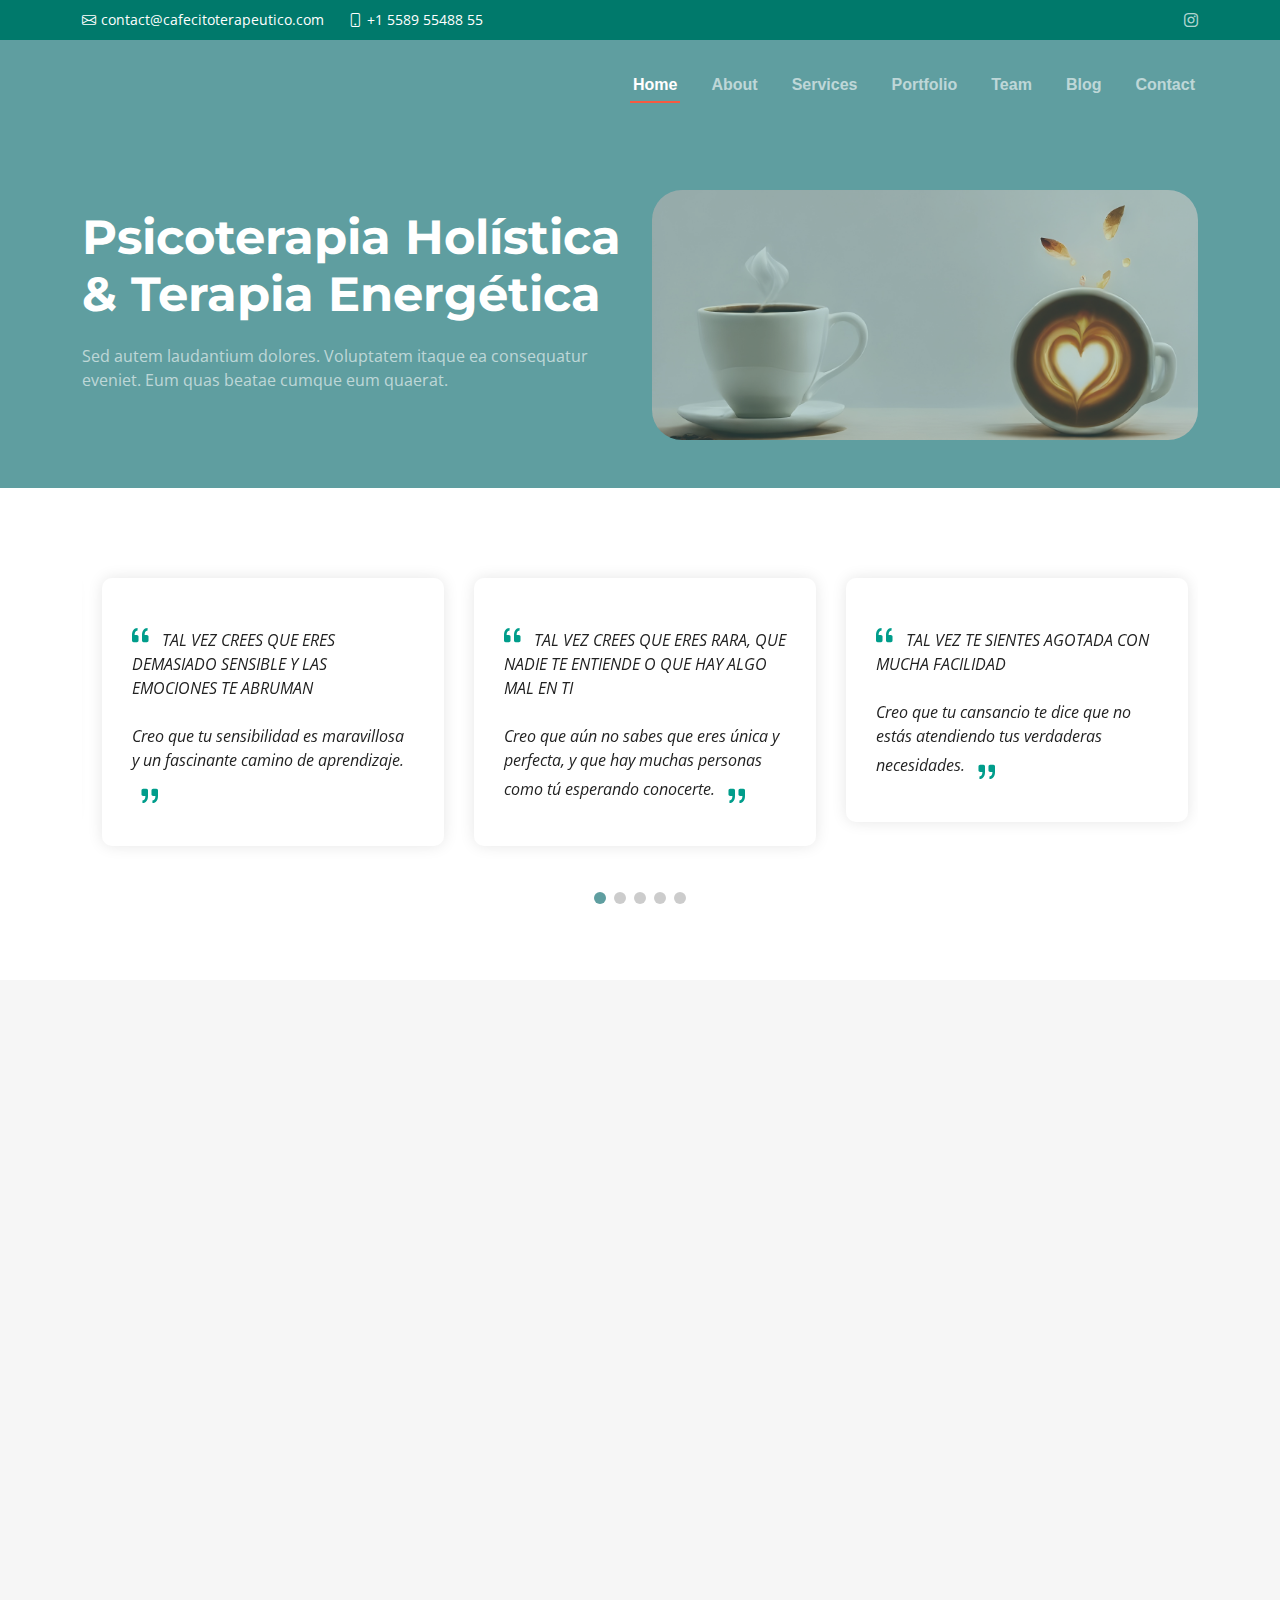
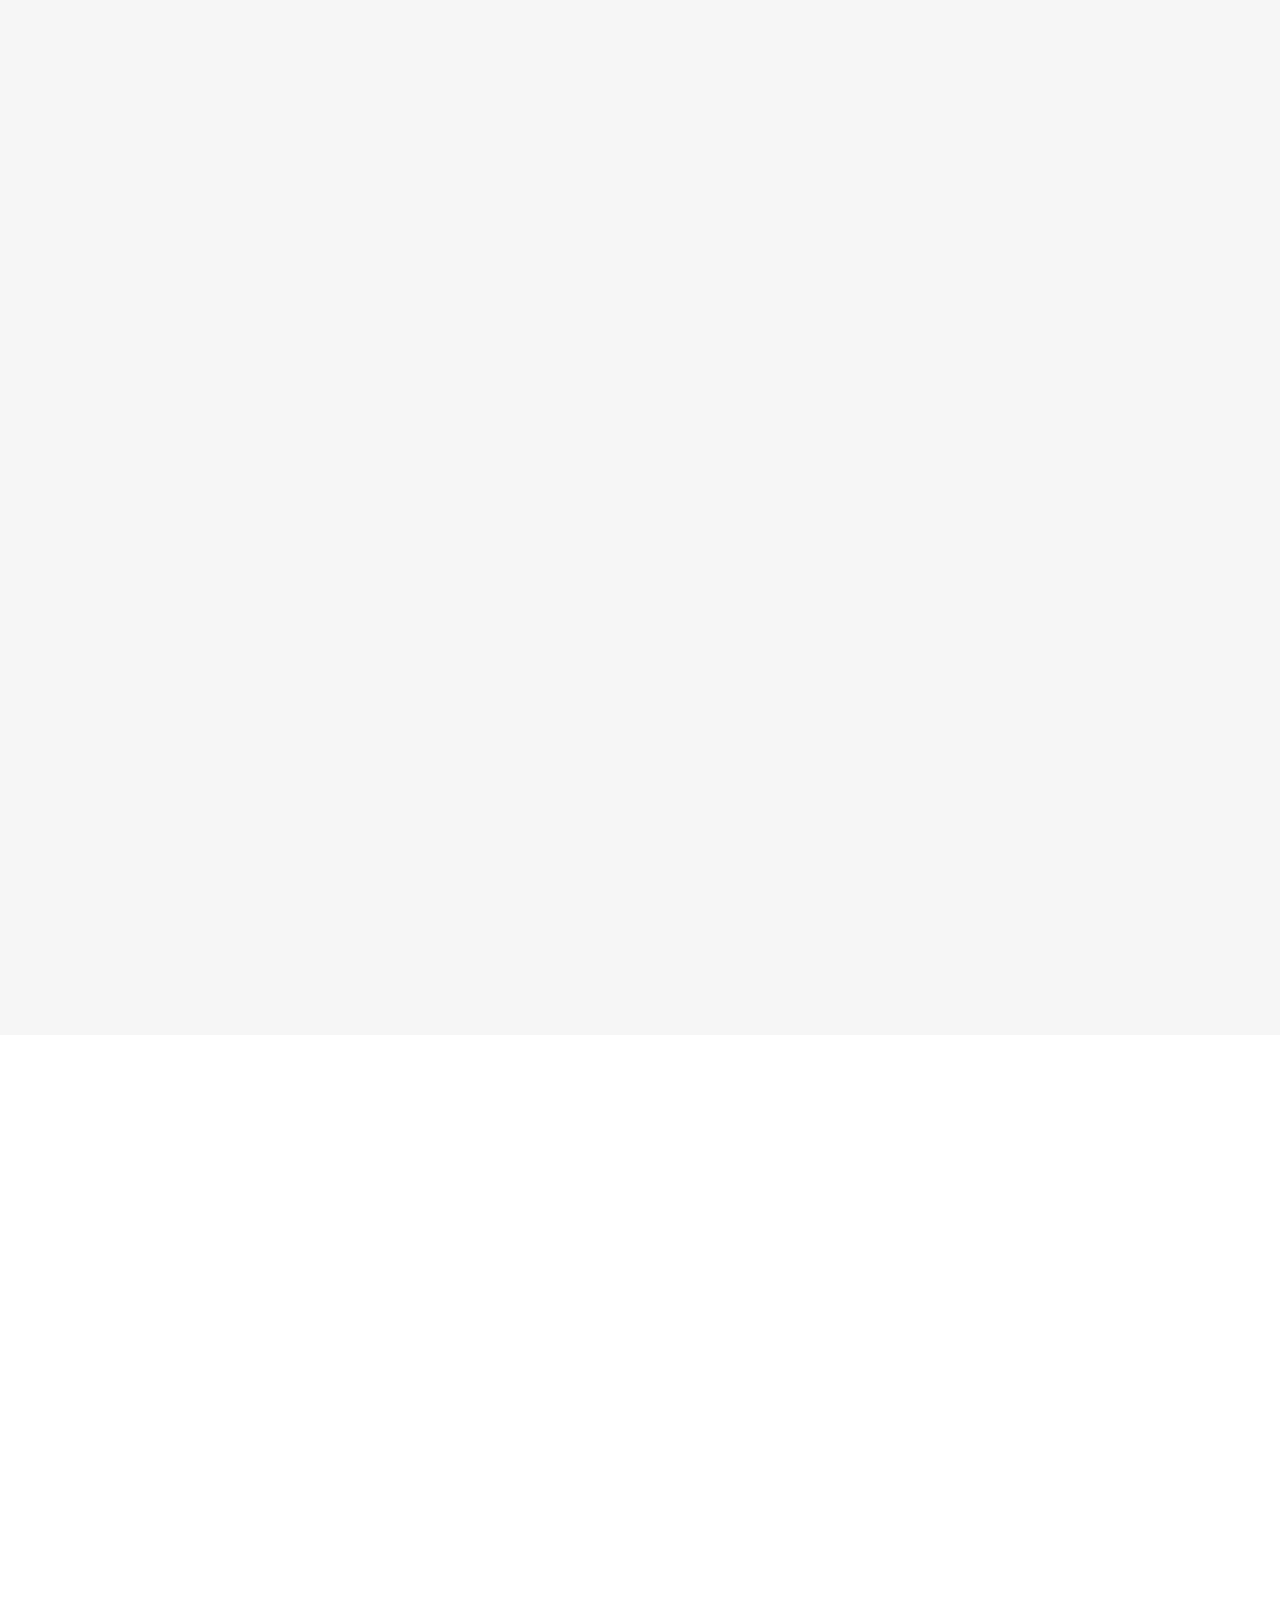
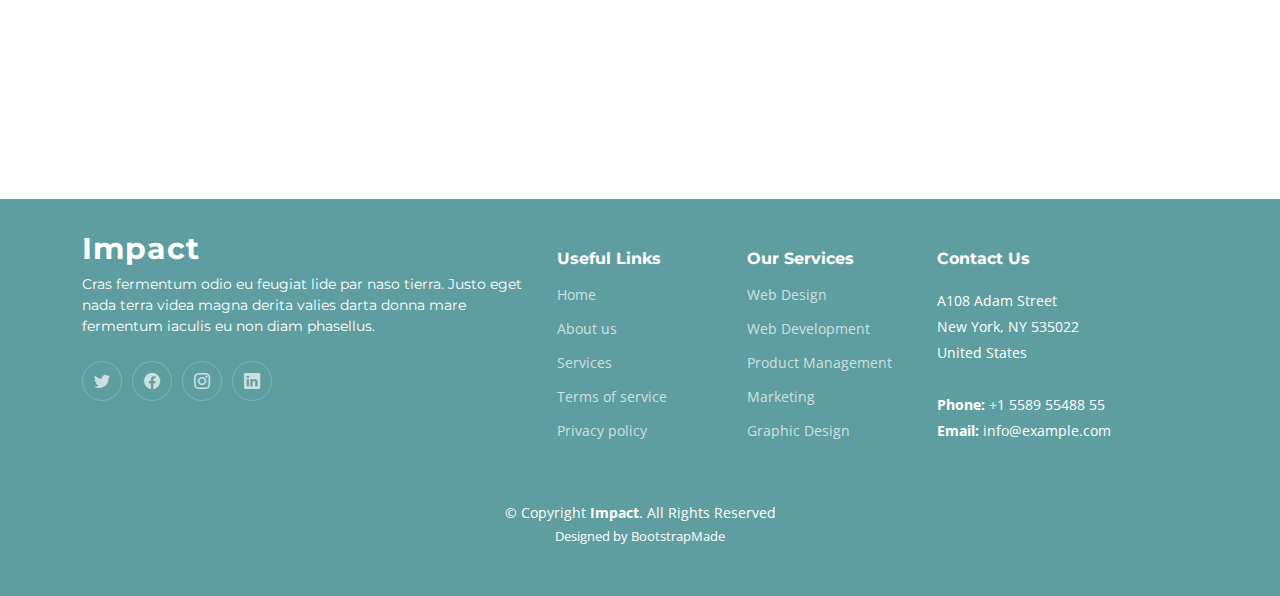
==== index2.html @ 8ee393c6 "test" ====
<!DOCTYPE html>
<html lang="es">

<head>
  <meta charset="utf-8">
  <meta content="width=device-width, initial-scale=1.0" name="viewport">

  <title>cafecitoterapeutico</title>
  <meta content="" name="description">
  <meta content="" name="keywords">

  <!-- Favicons -->
  <link href="assets/img/favicon.png" rel="icon">

  <!-- Google Fonts -->
  <link rel="preconnect" href="https://fonts.googleapis.com">
  <link rel="preconnect" href="https://fonts.gstatic.com" crossorigin>
  <link href="https://fonts.googleapis.com/css2?family=Open+Sans:ital,wght@0,300;0,400;0,500;0,600;0,700;1,300;1,400;1,600;1,700&family=Montserrat:ital,wght@0,300;0,400;0,500;0,600;0,700;1,300;1,400;1,500;1,600;1,700&family=Raleway:ital,wght@0,300;0,400;0,500;0,600;0,700;1,300;1,400;1,500;1,600;1,700&display=swap" rel="stylesheet">

  <!-- Vendor CSS Files -->
  <link href="assets/vendor/bootstrap/css/bootstrap.min.css" rel="stylesheet">
  <link href="assets/vendor/bootstrap-icons/bootstrap-icons.css" rel="stylesheet">
  <link href="assets/vendor/aos/aos.css" rel="stylesheet">
  <link href="assets/vendor/glightbox/css/glightbox.min.css" rel="stylesheet">
  <link href="assets/vendor/swiper/swiper-bundle.min.css" rel="stylesheet">

  <!-- Template Main CSS File -->
  <link href="assets/css/main.css" rel="stylesheet">

<body>

  <!-- ======= Header ======= -->
  <section id="topbar" class="topbar d-flex align-items-center">
    <div class="container d-flex justify-content-center justify-content-md-between">
      <div class="contact-info d-flex align-items-center">
        <i class="bi bi-envelope d-flex align-items-center"><a href="mailto:contact@cafecitoterapeutico.com">contact@cafecitoterapeutico.com</a></i>
        <i class="bi bi-phone d-flex align-items-center ms-4"><span>+1 5589 55488 55</span></i>
      </div>
      <div class="social-links d-none d-md-flex align-items-center">
        <a href="#" class="instagram"><i class="bi bi-instagram"></i></a>
      </div>
    </div>
  </section><!-- End Top Bar -->

  <header id="header" class="header d-flex align-items-center">

    <div class="container-fluid container-xl d-flex align-items-center justify-content-between">
      <a href="index.html" class="logo d-flex align-items-center">
        <!-- Uncomment the line below if you also wish to use an image logo -->
        <!-- <img src="assets/img/logo.png" alt=""> -->
        <!-- <h1>cafecitoterapeutico<span>.</span></h1> -->
      </a>
      <nav id="navbar" class="navbar">
        <ul>
          <li><a href="#hero">Home</a></li>
          <li><a href="#about">About</a></li>
          <li><a href="#services">Services</a></li>
          <li><a href="#portfolio">Portfolio</a></li>
          <li><a href="#team">Team</a></li>
          <li><a href="blog.html">Blog</a></li>
          <li><a href="#contact">Contact</a></li>
        </ul>
      </nav><!-- .navbar -->

      <i class="mobile-nav-toggle mobile-nav-show bi bi-list"></i>
      <i class="mobile-nav-toggle mobile-nav-hide d-none bi bi-x"></i>

    </div>
  </header><!-- End Header -->
  <!-- End Header -->

  <!-- ======= Hero Section ======= -->
  <section id="hero" class="hero">
    <div class="container position-relative">
      <div class="row gy-5" data-aos="fade-in">
        <div class="col-lg-6 order-2 order-lg-1 d-flex flex-column justify-content-center text-center text-lg-start">
          <h2>Psicoterapia Holística & Terapia Energética</h2>
          <p>Sed autem laudantium dolores. Voluptatem itaque ea consequatur eveniet. Eum quas beatae cumque eum quaerat.</p>
      
        </div>
        <div class="col-lg-6 order-1 order-lg-2">
          <img src="assets/img/bg.jpg" class="img-fluid" alt="" data-aos="zoom-out" data-aos-delay="100" style="border-radius: 30px; opacity: .68;">
        </div>
      </div>
    </div>
    <br><br>
    </div>
  </section>
  <!-- End Hero Section -->

  <main id="main">

    <!-- ======= Testimonials Section ======= -->
    <section id="testimonials" class="testimonials">
      <div class="container" data-aos="fade-up">

        <div class="slides-3 swiper" data-aos="fade-up" data-aos-delay="100">
          <div class="swiper-wrapper">

            <div class="swiper-slide">
              <div class="testimonial-wrap">
                <div class="testimonial-item">
                  <p>
                    <i class="bi bi-quote quote-icon-left"></i>
                    TAL VEZ CREES QUE ERES DEMASIADO SENSIBLE Y LAS EMOCIONES TE ABRUMAN
                    <br>    <br>
                    Creo que tu sensibilidad es maravillosa y un fascinante camino de aprendizaje.
                    <i class="bi bi-quote quote-icon-right"></i>
                  </p>
                </div>
              </div>
            </div><!-- End testimonial item -->

            <div class="swiper-slide">
              <div class="testimonial-wrap">
                <div class="testimonial-item">
                  <p>
                    <i class="bi bi-quote quote-icon-left"></i>
                    TAL VEZ CREES QUE ERES RARA, QUE NADIE TE ENTIENDE O QUE HAY ALGO MAL EN TI
                    <br><br>
                    Creo que aún no sabes que eres única y perfecta, y que hay muchas personas como tú esperando conocerte.
                    <i class="bi bi-quote quote-icon-right"></i>
                  </p>
                </div>
              </div>
            </div><!-- End testimonial item -->

            <div class="swiper-slide">
              <div class="testimonial-wrap">
                <div class="testimonial-item">
                  <p>
                    <i class="bi bi-quote quote-icon-left"></i>
                    TAL VEZ TE SIENTES AGOTADA CON MUCHA FACILIDAD
                    <br><br>
                    Creo que tu cansancio te dice que no estás atendiendo tus verdaderas necesidades.
                    <i class="bi bi-quote quote-icon-right"></i>
                  </p>
                </div>
              </div>
            </div><!-- End testimonial item -->

            <div class="swiper-slide">
              <div class="testimonial-wrap">
                <div class="testimonial-item">
                  <p>
                    <i class="bi bi-quote quote-icon-left"></i>
                    Fugiat enim eram quae cillum dolore dolor amet nulla culpa multos export minim fugiat minim velit minim dolor enim duis veniam ipsum anim magna sunt elit fore quem dolore.
                    <i class="bi bi-quote quote-icon-right"></i>
                  </p>
                </div>
              </div>
            </div><!-- End testimonial item -->

            <div class="swiper-slide">
              <div class="testimonial-wrap">
                <div class="testimonial-item">
                  <p>
                    <i class="bi bi-quote quote-icon-left"></i>
                    Quis quorum aliqua sint quem legam fore sunt eram irure aliqua veniam tempor noster veniam enim culpa labore duis sunt culpa nulla illum cillum fugiat legam esse veniam culpa fore.
                    <i class="bi bi-quote quote-icon-right"></i>
                  </p>
                </div>
              </div>
            </div><!-- End testimonial item -->

          </div>
          <div class="swiper-pagination"></div>
        </div>

      </div>
    </section><!-- End Testimonials Section -->

    <!-- ======= About Us Section ======= -->
    <section id="about" class="about sections-bg">
      <div class="container" data-aos="fade-up">


        <div class="row gy-4">
          <div class="col-lg-6">
            <img src="assets/img/about.jpg" class="img-fluid rounded-4 mb-4" alt="">
          </div>
          <div class="col-lg-6">
            <div class="content ps-0 ps-lg-5">
              
              <h2>Hola, soy Sarai, psicóloga y altamente sensible.</h2>
              <p class="fst-italic">
                TE DOY LA BIENVENIDA A ESTE ESPACIO QUE HE CREADO PARA TI.
              </p>
              <ul>
                <li><i class="bi bi-check-circle-fill"></i> 
                  Mi propósito es acompañarte en el proceso de conectar con tu sensibilidad para aprender a apreciarla e integrarla en tu vida, aceptarte tal y como eres y recuperar el equilibrio. 
                </li>
              </ul>
       
            </div>
          </div>
        </div>

      </div>
    </section><!-- End About Us Section -->

    <!-- ======= Our Services Section ======= -->
    <section id="services" class="services sections-bg">
      <div class="container" data-aos="fade-up">

        <div class="section-header">
          <h2>¡Bienvenid@ a este espacio de transformación!</h2>
          <p>Te invito a adentrarte en un viaje de consciencia y expansión, respetando tus ritmos y necesidades más profundas. Deseo acompañarte a hacerte soberan@ de tu vida y recuperar el poder de tu bienestar.</p>
        </div>

        <div class="row gy-4" data-aos="fade-up" data-aos-delay="100">

          <div class="col-lg-4 col-md-6">
            <div class="service-item  position-relative">
              <div class="icon">
                <i class="bi bi-wifi"></i>
              </div>
              <h3>SESIONES ONLINE</h3>
              <p>Provident nihil minus qui consequatur non omnis maiores. Eos accusantium minus dolores iure perferendis tempore et consequatur.</p>
              <a href="#" class="readmore stretched-link">Read more <i class="bi bi-arrow-right"></i></a>
            </div>
          </div><!-- End Service Item -->

          <div class="col-lg-4 col-md-6">
            <div class="service-item position-relative">
              <div class="icon">
                <i class="bi bi-person"></i>
              </div>
              <h3>SESIONES INDIVIDUALES</h3>
              <p>Ut autem aut autem non a. Sint sint sit facilis nam iusto sint. Libero corrupti neque eum hic non ut nesciunt dolorem.</p>
              <a href="#" class="readmore stretched-link">Read more <i class="bi bi-arrow-right"></i></a>
            </div>
          </div><!-- End Service Item -->

          <div class="col-lg-4 col-md-6">
            <div class="service-item position-relative">
              <div class="icon">
                <i class="bi bi-people"></i>
              </div>
              <h3>SESIONES EN PAREJA</h3>
              <p>Ut excepturi voluptatem nisi sed. Quidem fuga consequatur. Minus ea aut. Vel qui id voluptas adipisci eos earum corrupti.</p>
              <a href="#" class="readmore stretched-link">Read more <i class="bi bi-arrow-right"></i></a>
            </div>
          </div><!-- End Service Item -->

          <div class="col-lg-4 col-md-6">
            <div class="service-item position-relative">
              <div class="icon">
                <i class="bi bi-cup-hot"></i>
              </div>
              <h3>CAFECITO TERAPEUTICO</h3>
              <p>Non et temporibus minus omnis sed dolor esse consequatur. Cupiditate sed error ea fuga sit provident adipisci neque.</p>
              <a href="#" class="readmore stretched-link">Read more <i class="bi bi-arrow-right"></i></a>
            </div>
          </div><!-- End Service Item -->

          <div class="col-lg-4 col-md-6">
            <div class="service-item position-relative">
              <div class="icon">
                <i class="bi bi-calendar4-week"></i>
              </div>
              <h3>Velit Doloremque</h3>
              <p>Cumque et suscipit saepe. Est maiores autem enim facilis ut aut ipsam corporis aut. Sed animi at autem alias eius labore.</p>
              <a href="#" class="readmore stretched-link">Read more <i class="bi bi-arrow-right"></i></a>
            </div>
          </div><!-- End Service Item -->

          <div class="col-lg-4 col-md-6">
            <div class="service-item position-relative">
              <div class="icon">
                <i class="bi bi-chat-square-text"></i>
              </div>
              <h3>Dolori Architecto</h3>
              <p>Hic molestias ea quibusdam eos. Fugiat enim doloremque aut neque non et debitis iure. Corrupti recusandae ducimus enim.</p>
              <a href="#" class="readmore stretched-link">Read more <i class="bi bi-arrow-right"></i></a>
            </div>
          </div><!-- End Service Item -->

        </div>

      </div>
    </section><!-- End Our Services Section -->

    <!-- ======= Contact Section ======= -->
    <section id="contact" class="contact">
      <div class="container" data-aos="fade-up">

        <div class="section-header">
          <h2>Contact</h2>
          <p>Nulla dolorum nulla nesciunt rerum facere sed ut inventore quam porro nihil id ratione ea sunt quis dolorem dolore earum</p>
        </div>

        <div class="row gx-lg-0 gy-4">

          <div class="col-lg-4">

            <div class="info-container d-flex flex-column align-items-center justify-content-center">
              <div class="info-item d-flex">
                <i class="bi bi-geo-alt flex-shrink-0"></i>
                <div>
                  <h4>Location:</h4>
                  <p>A108 Adam Street, New York, NY 535022</p>
                </div>
              </div><!-- End Info Item -->

              <div class="info-item d-flex">
                <i class="bi bi-envelope flex-shrink-0"></i>
                <div>
                  <h4>Email:</h4>
                  <p>info@example.com</p>
                </div>
              </div><!-- End Info Item -->

              <div class="info-item d-flex">
                <i class="bi bi-phone flex-shrink-0"></i>
                <div>
                  <h4>Call:</h4>
                  <p>+1 5589 55488 55</p>
                </div>
              </div><!-- End Info Item -->

              <div class="info-item d-flex">
                <i class="bi bi-clock flex-shrink-0"></i>
                <div>
                  <h4>Open Hours:</h4>
                  <p>Mon-Sat: 11AM - 23PM</p>
                </div>
              </div><!-- End Info Item -->
            </div>

          </div>

          <div class="col-lg-8">
            <form action="https://neommunications.com/neo2024/forms/contact.php" method="post" role="form" class="php-email-form">
              <div class="row">
                <div class="col-md-6 form-group">
                  <input type="text" name="name" class="form-control" id="name" placeholder="Your Name" required>
                </div>
                <div class="col-md-6 form-group mt-3 mt-md-0">
                  <input type="email" class="form-control" name="email" id="email" placeholder="Your Email" required>
                </div>
              </div>
              <div class="form-group mt-3">
                <input type="text" class="form-control" name="subject" id="subject" placeholder="Subject" required>
              </div>
              <div class="form-group mt-3">
                <textarea class="form-control" name="message" rows="7" placeholder="Message" required></textarea>
              </div>
              <div class="my-3">
                <div class="loading">Loading</div>
                <div class="error-message"></div>
                <div class="sent-message">Your message has been sent. Thank you!</div>
              </div>
              <div class="text-center"><button type="submit">Send Message</button></div>
            </form>
          </div><!-- End Contact Form -->

        </div>

      </div>
    </section><!-- End Contact Section -->

  </main><!-- End #main -->

  <!-- ======= Footer ======= -->
  <footer id="footer" class="footer">

    <div class="container">
      <div class="row gy-4">
        <div class="col-lg-5 col-md-12 footer-info">
          <a href="index.html" class="logo d-flex align-items-center">
            <span>Impact</span>
          </a>
          <p>Cras fermentum odio eu feugiat lide par naso tierra. Justo eget nada terra videa magna derita valies darta donna mare fermentum iaculis eu non diam phasellus.</p>
          <div class="social-links d-flex mt-4">
            <a href="#" class="twitter"><i class="bi bi-twitter"></i></a>
            <a href="#" class="facebook"><i class="bi bi-facebook"></i></a>
            <a href="#" class="instagram"><i class="bi bi-instagram"></i></a>
            <a href="#" class="linkedin"><i class="bi bi-linkedin"></i></a>
          </div>
        </div>

        <div class="col-lg-2 col-6 footer-links">
          <h4>Useful Links</h4>
          <ul>
            <li><a href="#">Home</a></li>
            <li><a href="#">About us</a></li>
            <li><a href="#">Services</a></li>
            <li><a href="#">Terms of service</a></li>
            <li><a href="#">Privacy policy</a></li>
          </ul>
        </div>

        <div class="col-lg-2 col-6 footer-links">
          <h4>Our Services</h4>
          <ul>
            <li><a href="#">Web Design</a></li>
            <li><a href="#">Web Development</a></li>
            <li><a href="#">Product Management</a></li>
            <li><a href="#">Marketing</a></li>
            <li><a href="#">Graphic Design</a></li>
          </ul>
        </div>

        <div class="col-lg-3 col-md-12 footer-contact text-center text-md-start">
          <h4>Contact Us</h4>
          <p>
            A108 Adam Street <br>
            New York, NY 535022<br>
            United States <br><br>
            <strong>Phone:</strong> +1 5589 55488 55<br>
            <strong>Email:</strong> info@example.com<br>
          </p>

        </div>

      </div>
    </div>

    <div class="container mt-4">
      <div class="copyright">
        &copy; Copyright <strong><span>Impact</span></strong>. All Rights Reserved
      </div>
      <div class="credits">
        <!-- All the links in the footer should remain intact. -->
        <!-- You can delete the links only if you purchased the pro version. -->
        <!-- Licensing information: https://bootstrapmade.com/license/ -->
        <!-- Purchase the pro version with working PHP/AJAX contact form: https://bootstrapmade.com/impact-bootstrap-business-website-template/ -->
        Designed by <a href="https://bootstrapmade.com/">BootstrapMade</a>
      </div>
    </div>

  </footer><!-- End Footer -->
  <!-- End Footer -->

  <a href="#" class="scroll-top d-flex align-items-center justify-content-center"><i class="bi bi-arrow-up-short"></i></a>

  <div id="preloader"></div>

  <!-- Vendor JS Files -->
  <script src="assets/vendor/bootstrap/js/bootstrap.bundle.min.js"></script>
  <script src="assets/vendor/aos/aos.js"></script>
  <script src="assets/vendor/glightbox/js/glightbox.min.js"></script>
  <script src="assets/vendor/purecounter/purecounter_vanilla.js"></script>
  <script src="assets/vendor/swiper/swiper-bundle.min.js"></script>
  <script src="assets/vendor/isotope-layout/isotope.pkgd.min.js"></script>
  <script src="assets/vendor/php-email-form/validate.js"></script>

  <!-- Template Main JS File -->
  <script src="assets/js/main.js"></script>

</body>

</html>
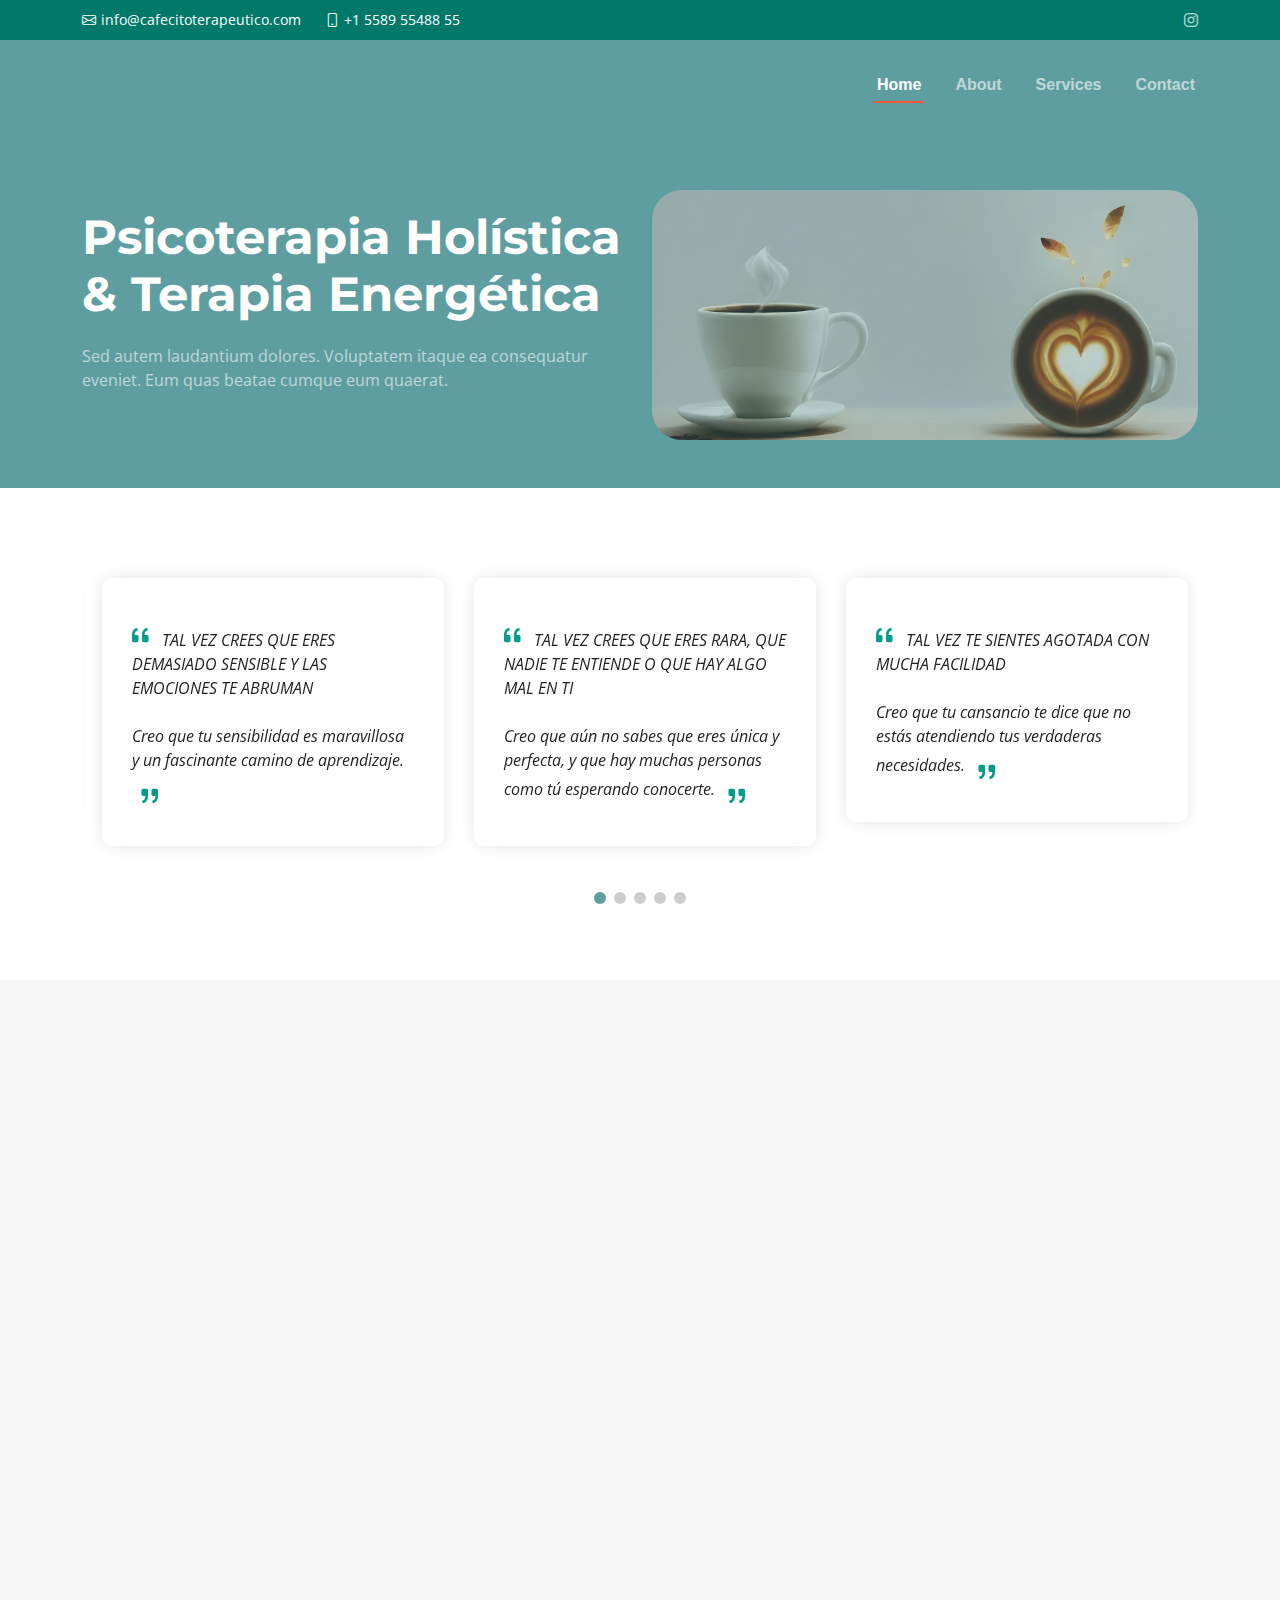
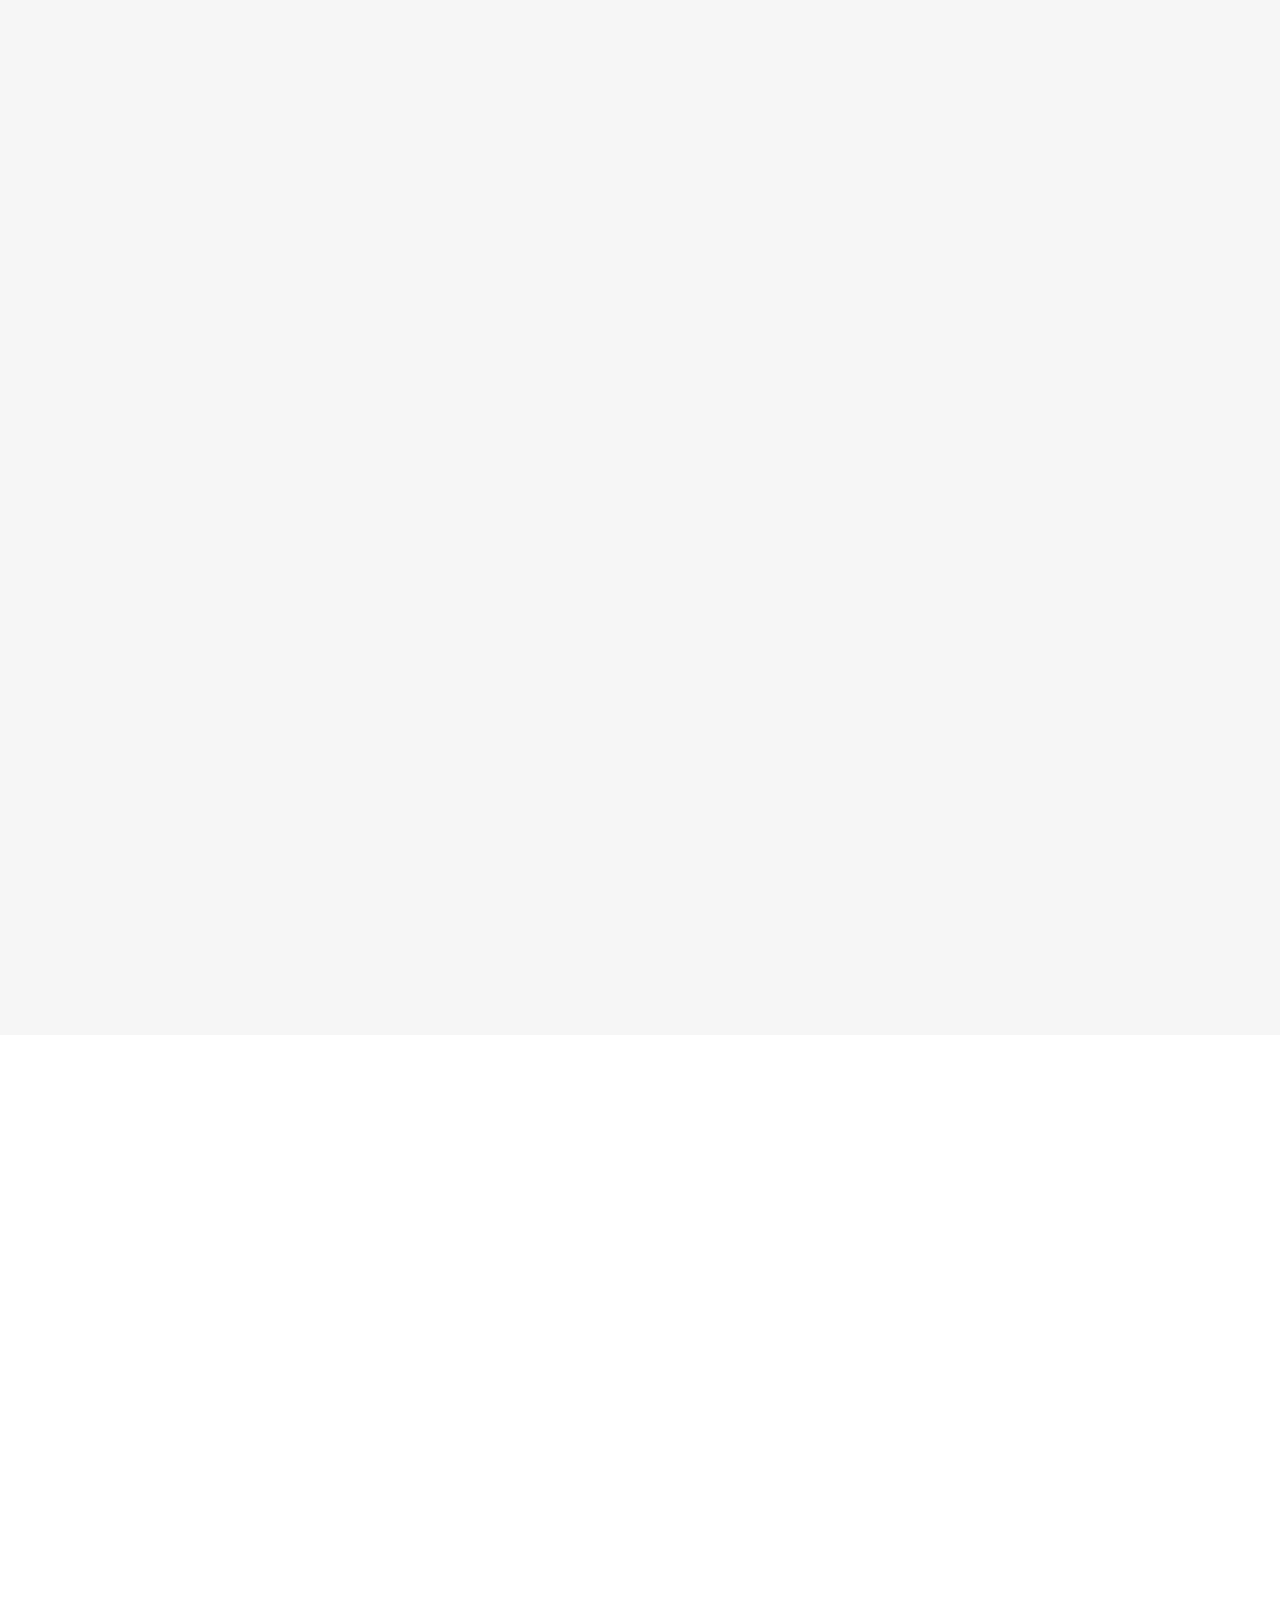
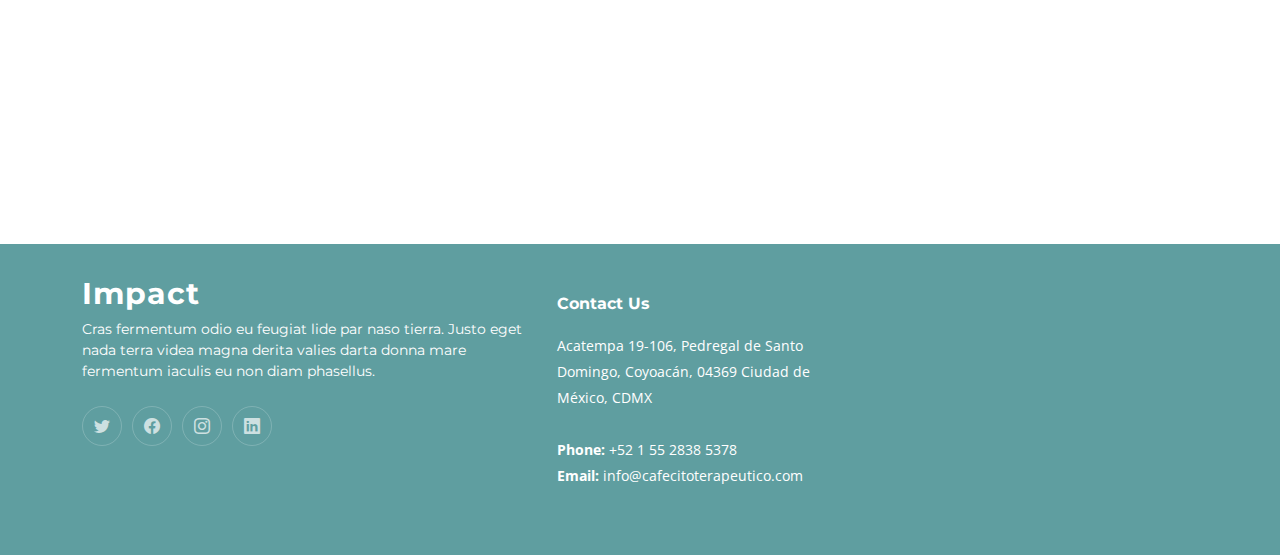
==== commit 2219c4c6: "test" ====
--- a/index2.html
+++ b/index2.html
@@ -10,12 +10,13 @@
   <meta content="" name="keywords">
 
   <!-- Favicons -->
-  <link href="assets/img/favicon.png" rel="icon">
 
   <!-- Google Fonts -->
   <link rel="preconnect" href="https://fonts.googleapis.com">
   <link rel="preconnect" href="https://fonts.gstatic.com" crossorigin>
-  <link href="https://fonts.googleapis.com/css2?family=Open+Sans:ital,wght@0,300;0,400;0,500;0,600;0,700;1,300;1,400;1,600;1,700&family=Montserrat:ital,wght@0,300;0,400;0,500;0,600;0,700;1,300;1,400;1,500;1,600;1,700&family=Raleway:ital,wght@0,300;0,400;0,500;0,600;0,700;1,300;1,400;1,500;1,600;1,700&display=swap" rel="stylesheet">
+  <link
+    href="https://fonts.googleapis.com/css2?family=Open+Sans:ital,wght@0,300;0,400;0,500;0,600;0,700;1,300;1,400;1,600;1,700&family=Montserrat:ital,wght@0,300;0,400;0,500;0,600;0,700;1,300;1,400;1,500;1,600;1,700&family=Raleway:ital,wght@0,300;0,400;0,500;0,600;0,700;1,300;1,400;1,500;1,600;1,700&display=swap"
+    rel="stylesheet">
 
   <!-- Vendor CSS Files -->
   <link href="assets/vendor/bootstrap/css/bootstrap.min.css" rel="stylesheet">
@@ -33,7 +34,8 @@
   <section id="topbar" class="topbar d-flex align-items-center">
     <div class="container d-flex justify-content-center justify-content-md-between">
       <div class="contact-info d-flex align-items-center">
-        <i class="bi bi-envelope d-flex align-items-center"><a href="mailto:contact@cafecitoterapeutico.com">contact@cafecitoterapeutico.com</a></i>
+        <i class="bi bi-envelope d-flex align-items-center"><a
+            href="mailto:info@cafecitoterapeutico.com">info@cafecitoterapeutico.com</a></i>
         <i class="bi bi-phone d-flex align-items-center ms-4"><span>+1 5589 55488 55</span></i>
       </div>
       <div class="social-links d-none d-md-flex align-items-center">
@@ -55,9 +57,6 @@
           <li><a href="#hero">Home</a></li>
           <li><a href="#about">About</a></li>
           <li><a href="#services">Services</a></li>
-          <li><a href="#portfolio">Portfolio</a></li>
-          <li><a href="#team">Team</a></li>
-          <li><a href="blog.html">Blog</a></li>
           <li><a href="#contact">Contact</a></li>
         </ul>
       </nav><!-- .navbar -->
@@ -75,11 +74,13 @@
       <div class="row gy-5" data-aos="fade-in">
         <div class="col-lg-6 order-2 order-lg-1 d-flex flex-column justify-content-center text-center text-lg-start">
           <h2>Psicoterapia Holística & Terapia Energética</h2>
-          <p>Sed autem laudantium dolores. Voluptatem itaque ea consequatur eveniet. Eum quas beatae cumque eum quaerat.</p>
-      
+          <p>Sed autem laudantium dolores. Voluptatem itaque ea consequatur eveniet. Eum quas beatae cumque eum quaerat.
+          </p>
+
         </div>
         <div class="col-lg-6 order-1 order-lg-2">
-          <img src="assets/img/bg.jpg" class="img-fluid" alt="" data-aos="zoom-out" data-aos-delay="100" style="border-radius: 30px; opacity: .68;">
+          <img src="assets/img/bg.jpg" class="img-fluid" alt="" data-aos="zoom-out" data-aos-delay="100"
+            style="border-radius: 30px; opacity: .68;">
         </div>
       </div>
     </div>
@@ -103,7 +104,7 @@
                   <p>
                     <i class="bi bi-quote quote-icon-left"></i>
                     TAL VEZ CREES QUE ERES DEMASIADO SENSIBLE Y LAS EMOCIONES TE ABRUMAN
-                    <br>    <br>
+                    <br> <br>
                     Creo que tu sensibilidad es maravillosa y un fascinante camino de aprendizaje.
                     <i class="bi bi-quote quote-icon-right"></i>
                   </p>
@@ -118,7 +119,8 @@
                     <i class="bi bi-quote quote-icon-left"></i>
                     TAL VEZ CREES QUE ERES RARA, QUE NADIE TE ENTIENDE O QUE HAY ALGO MAL EN TI
                     <br><br>
-                    Creo que aún no sabes que eres única y perfecta, y que hay muchas personas como tú esperando conocerte.
+                    Creo que aún no sabes que eres única y perfecta, y que hay muchas personas como tú esperando
+                    conocerte.
                     <i class="bi bi-quote quote-icon-right"></i>
                   </p>
                 </div>
@@ -144,7 +146,8 @@
                 <div class="testimonial-item">
                   <p>
                     <i class="bi bi-quote quote-icon-left"></i>
-                    Fugiat enim eram quae cillum dolore dolor amet nulla culpa multos export minim fugiat minim velit minim dolor enim duis veniam ipsum anim magna sunt elit fore quem dolore.
+                    Fugiat enim eram quae cillum dolore dolor amet nulla culpa multos export minim fugiat minim velit
+                    minim dolor enim duis veniam ipsum anim magna sunt elit fore quem dolore.
                     <i class="bi bi-quote quote-icon-right"></i>
                   </p>
                 </div>
@@ -156,7 +159,8 @@
                 <div class="testimonial-item">
                   <p>
                     <i class="bi bi-quote quote-icon-left"></i>
-                    Quis quorum aliqua sint quem legam fore sunt eram irure aliqua veniam tempor noster veniam enim culpa labore duis sunt culpa nulla illum cillum fugiat legam esse veniam culpa fore.
+                    Quis quorum aliqua sint quem legam fore sunt eram irure aliqua veniam tempor noster veniam enim
+                    culpa labore duis sunt culpa nulla illum cillum fugiat legam esse veniam culpa fore.
                     <i class="bi bi-quote quote-icon-right"></i>
                   </p>
                 </div>
@@ -181,17 +185,18 @@
           </div>
           <div class="col-lg-6">
             <div class="content ps-0 ps-lg-5">
-              
+
               <h2>Hola, soy Sarai, psicóloga y altamente sensible.</h2>
               <p class="fst-italic">
                 TE DOY LA BIENVENIDA A ESTE ESPACIO QUE HE CREADO PARA TI.
               </p>
               <ul>
-                <li><i class="bi bi-check-circle-fill"></i> 
-                  Mi propósito es acompañarte en el proceso de conectar con tu sensibilidad para aprender a apreciarla e integrarla en tu vida, aceptarte tal y como eres y recuperar el equilibrio. 
+                <li><i class="bi bi-check-circle-fill"></i>
+                  Mi propósito es acompañarte en el proceso de conectar con tu sensibilidad para aprender a apreciarla e
+                  integrarla en tu vida, aceptarte tal y como eres y recuperar el equilibrio.
                 </li>
               </ul>
-       
+
             </div>
           </div>
         </div>
@@ -205,7 +210,8 @@
 
         <div class="section-header">
           <h2>¡Bienvenid@ a este espacio de transformación!</h2>
-          <p>Te invito a adentrarte en un viaje de consciencia y expansión, respetando tus ritmos y necesidades más profundas. Deseo acompañarte a hacerte soberan@ de tu vida y recuperar el poder de tu bienestar.</p>
+          <p>Te invito a adentrarte en un viaje de consciencia y expansión, respetando tus ritmos y necesidades más
+            profundas. Deseo acompañarte a hacerte soberan@ de tu vida y recuperar el poder de tu bienestar.</p>
         </div>
 
         <div class="row gy-4" data-aos="fade-up" data-aos-delay="100">
@@ -216,7 +222,8 @@
                 <i class="bi bi-wifi"></i>
               </div>
               <h3>SESIONES ONLINE</h3>
-              <p>Provident nihil minus qui consequatur non omnis maiores. Eos accusantium minus dolores iure perferendis tempore et consequatur.</p>
+              <p>Provident nihil minus qui consequatur non omnis maiores. Eos accusantium minus dolores iure perferendis
+                tempore et consequatur.</p>
               <a href="#" class="readmore stretched-link">Read more <i class="bi bi-arrow-right"></i></a>
             </div>
           </div><!-- End Service Item -->
@@ -227,7 +234,8 @@
                 <i class="bi bi-person"></i>
               </div>
               <h3>SESIONES INDIVIDUALES</h3>
-              <p>Ut autem aut autem non a. Sint sint sit facilis nam iusto sint. Libero corrupti neque eum hic non ut nesciunt dolorem.</p>
+              <p>Ut autem aut autem non a. Sint sint sit facilis nam iusto sint. Libero corrupti neque eum hic non ut
+                nesciunt dolorem.</p>
               <a href="#" class="readmore stretched-link">Read more <i class="bi bi-arrow-right"></i></a>
             </div>
           </div><!-- End Service Item -->
@@ -238,7 +246,8 @@
                 <i class="bi bi-people"></i>
               </div>
               <h3>SESIONES EN PAREJA</h3>
-              <p>Ut excepturi voluptatem nisi sed. Quidem fuga consequatur. Minus ea aut. Vel qui id voluptas adipisci eos earum corrupti.</p>
+              <p>Ut excepturi voluptatem nisi sed. Quidem fuga consequatur. Minus ea aut. Vel qui id voluptas adipisci
+                eos earum corrupti.</p>
               <a href="#" class="readmore stretched-link">Read more <i class="bi bi-arrow-right"></i></a>
             </div>
           </div><!-- End Service Item -->
@@ -249,7 +258,8 @@
                 <i class="bi bi-cup-hot"></i>
               </div>
               <h3>CAFECITO TERAPEUTICO</h3>
-              <p>Non et temporibus minus omnis sed dolor esse consequatur. Cupiditate sed error ea fuga sit provident adipisci neque.</p>
+              <p>Non et temporibus minus omnis sed dolor esse consequatur. Cupiditate sed error ea fuga sit provident
+                adipisci neque.</p>
               <a href="#" class="readmore stretched-link">Read more <i class="bi bi-arrow-right"></i></a>
             </div>
           </div><!-- End Service Item -->
@@ -260,7 +270,8 @@
                 <i class="bi bi-calendar4-week"></i>
               </div>
               <h3>Velit Doloremque</h3>
-              <p>Cumque et suscipit saepe. Est maiores autem enim facilis ut aut ipsam corporis aut. Sed animi at autem alias eius labore.</p>
+              <p>Cumque et suscipit saepe. Est maiores autem enim facilis ut aut ipsam corporis aut. Sed animi at autem
+                alias eius labore.</p>
               <a href="#" class="readmore stretched-link">Read more <i class="bi bi-arrow-right"></i></a>
             </div>
           </div><!-- End Service Item -->
@@ -271,7 +282,8 @@
                 <i class="bi bi-chat-square-text"></i>
               </div>
               <h3>Dolori Architecto</h3>
-              <p>Hic molestias ea quibusdam eos. Fugiat enim doloremque aut neque non et debitis iure. Corrupti recusandae ducimus enim.</p>
+              <p>Hic molestias ea quibusdam eos. Fugiat enim doloremque aut neque non et debitis iure. Corrupti
+                recusandae ducimus enim.</p>
               <a href="#" class="readmore stretched-link">Read more <i class="bi bi-arrow-right"></i></a>
             </div>
           </div><!-- End Service Item -->
@@ -287,73 +299,57 @@
 
         <div class="section-header">
           <h2>Contact</h2>
-          <p>Nulla dolorum nulla nesciunt rerum facere sed ut inventore quam porro nihil id ratione ea sunt quis dolorem dolore earum</p>
-        </div>
-
-        <div class="row gx-lg-0 gy-4">
+          <p>Nulla dolorum nulla nesciunt rerum facere sed ut inventore quam porro nihil id ratione ea sunt quis dolorem
+            dolore earum</p>
+        </div>
+
+        <div class="row gx-lg-0 gy-4 justify-content-md-center">
 
           <div class="col-lg-4">
-
             <div class="info-container d-flex flex-column align-items-center justify-content-center">
               <div class="info-item d-flex">
                 <i class="bi bi-geo-alt flex-shrink-0"></i>
                 <div>
-                  <h4>Location:</h4>
-                  <p>A108 Adam Street, New York, NY 535022</p>
+                  <h4>Ubicación:</h4>
+                  <p>
+                    Acatempa 19-106, Pedregal de Santo Domingo, Coyoacán, 04369 Ciudad de México, CDMX
+                  </p>
                 </div>
               </div><!-- End Info Item -->
 
-              <div class="info-item d-flex">
-                <i class="bi bi-envelope flex-shrink-0"></i>
-                <div>
-                  <h4>Email:</h4>
-                  <p>info@example.com</p>
-                </div>
-              </div><!-- End Info Item -->
-
-              <div class="info-item d-flex">
-                <i class="bi bi-phone flex-shrink-0"></i>
-                <div>
-                  <h4>Call:</h4>
-                  <p>+1 5589 55488 55</p>
-                </div>
-              </div><!-- End Info Item -->
+              <a href="mailto:info@cafecitoterapeutico.com" target="_blank" style="color: white; width: 100%; margin-bottom: 20px;">
+                <div class="info-item d-flex">
+                  <i class="bi bi-envelope flex-shrink-0"></i>
+                  <div>
+                    <h4>Correo Elecrónico:</h4>
+                    <p>info@cafecitoterapeutico.com</p>
+                  </div>
+                </div>
+              </a>
+              <!-- End Info Item -->
+              <a href="https://wa.me/5215528385378" target="_blank" style="color: white; width: 100%; margin-bottom: 20px;">
+                <div class="info-item d-flex">
+                  <i class="bi bi-whatsapp"></i>
+                  <div>
+                    <h4>Enviar mensaje de WhatsApp:</h4>
+                    <p>+52 1 55 2838 5378</p>
+                  </div>
+                </div>
+              </a>
+              <!-- End Info Item -->
 
               <div class="info-item d-flex">
                 <i class="bi bi-clock flex-shrink-0"></i>
                 <div>
-                  <h4>Open Hours:</h4>
-                  <p>Mon-Sat: 11AM - 23PM</p>
+                  <h4>Horario de atención:</h4>
+                  <p>Lunes a Viernes de 9am - 6pm</p>
                 </div>
               </div><!-- End Info Item -->
             </div>
-
-          </div>
-
+          </div>
           <div class="col-lg-8">
-            <form action="https://neommunications.com/neo2024/forms/contact.php" method="post" role="form" class="php-email-form">
-              <div class="row">
-                <div class="col-md-6 form-group">
-                  <input type="text" name="name" class="form-control" id="name" placeholder="Your Name" required>
-                </div>
-                <div class="col-md-6 form-group mt-3 mt-md-0">
-                  <input type="email" class="form-control" name="email" id="email" placeholder="Your Email" required>
-                </div>
-              </div>
-              <div class="form-group mt-3">
-                <input type="text" class="form-control" name="subject" id="subject" placeholder="Subject" required>
-              </div>
-              <div class="form-group mt-3">
-                <textarea class="form-control" name="message" rows="7" placeholder="Message" required></textarea>
-              </div>
-              <div class="my-3">
-                <div class="loading">Loading</div>
-                <div class="error-message"></div>
-                <div class="sent-message">Your message has been sent. Thank you!</div>
-              </div>
-              <div class="text-center"><button type="submit">Send Message</button></div>
-            </form>
-          </div><!-- End Contact Form -->
+            <iframe src="https://www.google.com/maps/embed?pb=!1m17!1m12!1m3!1d3765.0563487489067!2d-99.167238!3d19.323361!2m3!1f0!2f0!3f0!3m2!1i1024!2i768!4f13.1!3m2!1m1!2zMTnCsDE5JzI0LjEiTiA5OcKwMTAnMDIuMSJX!5e0!3m2!1ses-419!2smx!4v1709782185411!5m2!1ses-419!2smx" width="100%" height="100%" style="border:0;" allowfullscreen="" loading="lazy" referrerpolicy="no-referrer-when-downgrade"></iframe>
+          </div>
 
         </div>
 
@@ -361,6 +357,7 @@
     </section><!-- End Contact Section -->
 
   </main><!-- End #main -->
+
 
   <!-- ======= Footer ======= -->
   <footer id="footer" class="footer">
@@ -380,36 +377,15 @@
           </div>
         </div>
 
-        <div class="col-lg-2 col-6 footer-links">
-          <h4>Useful Links</h4>
-          <ul>
-            <li><a href="#">Home</a></li>
-            <li><a href="#">About us</a></li>
-            <li><a href="#">Services</a></li>
-            <li><a href="#">Terms of service</a></li>
-            <li><a href="#">Privacy policy</a></li>
-          </ul>
-        </div>
-
-        <div class="col-lg-2 col-6 footer-links">
-          <h4>Our Services</h4>
-          <ul>
-            <li><a href="#">Web Design</a></li>
-            <li><a href="#">Web Development</a></li>
-            <li><a href="#">Product Management</a></li>
-            <li><a href="#">Marketing</a></li>
-            <li><a href="#">Graphic Design</a></li>
-          </ul>
-        </div>
+
 
         <div class="col-lg-3 col-md-12 footer-contact text-center text-md-start">
           <h4>Contact Us</h4>
           <p>
-            A108 Adam Street <br>
-            New York, NY 535022<br>
-            United States <br><br>
-            <strong>Phone:</strong> +1 5589 55488 55<br>
-            <strong>Email:</strong> info@example.com<br>
+            Acatempa 19-106, Pedregal de Santo Domingo, Coyoacán, 04369 Ciudad de México, CDMX
+            <br><br>
+            <strong>Phone:</strong> +52 1 55 2838 5378<br>
+            <strong>Email:</strong> info@cafecitoterapeutico.com<br>
           </p>
 
         </div>
@@ -417,23 +393,12 @@
       </div>
     </div>
 
-    <div class="container mt-4">
-      <div class="copyright">
-        &copy; Copyright <strong><span>Impact</span></strong>. All Rights Reserved
-      </div>
-      <div class="credits">
-        <!-- All the links in the footer should remain intact. -->
-        <!-- You can delete the links only if you purchased the pro version. -->
-        <!-- Licensing information: https://bootstrapmade.com/license/ -->
-        <!-- Purchase the pro version with working PHP/AJAX contact form: https://bootstrapmade.com/impact-bootstrap-business-website-template/ -->
-        Designed by <a href="https://bootstrapmade.com/">BootstrapMade</a>
-      </div>
-    </div>
 
   </footer><!-- End Footer -->
   <!-- End Footer -->
 
-  <a href="#" class="scroll-top d-flex align-items-center justify-content-center"><i class="bi bi-arrow-up-short"></i></a>
+  <a href="#" class="scroll-top d-flex align-items-center justify-content-center"><i
+      class="bi bi-arrow-up-short"></i></a>
 
   <div id="preloader"></div>
 
